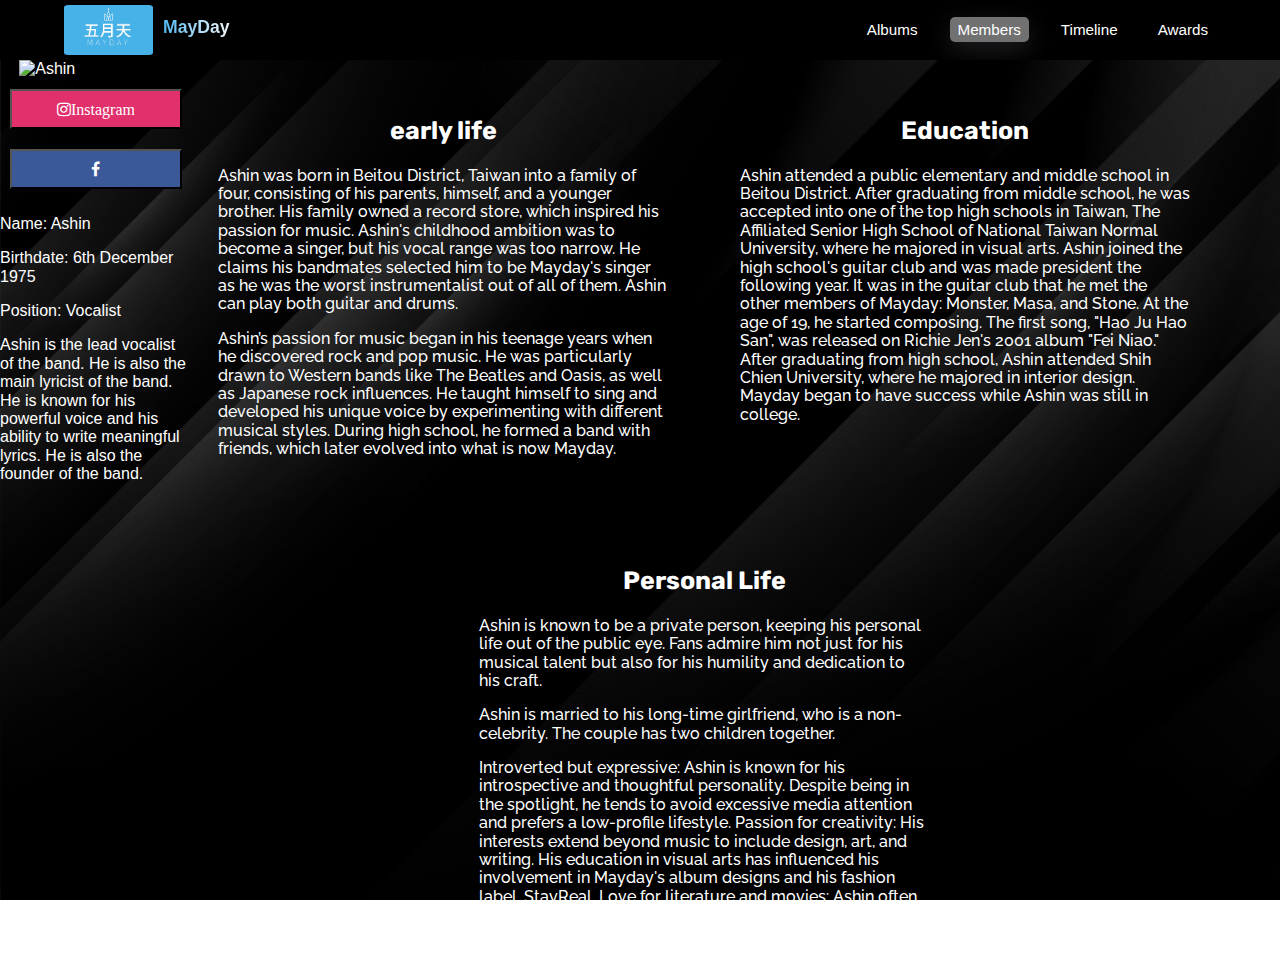
==== ahsin.html @ 2de030a0 "added album page -added content for later used -styling" ====
<!DOCTYPE html>
<html>
<head>
    <link rel="stylesheet" href="https://cdnjs.cloudflare.com/ajax/libs/font-awesome/4.7.0/css/font-awesome.min.css">
    <link rel="stylesheet" type="text/css" href="normalize.css">
    <link rel="stylesheet" type="text/css" href="style.css">

    <link rel="preconnect" href="https://fonts.googleapis.com">
<link rel="preconnect" href="https://fonts.gstatic.com" crossorigin>
<link href="https://fonts.googleapis.com/css2?family=Agdasima:wght@400;700&family=Anton&family=Raleway:ital,wght@0,100..900;1,100..900&family=Rubik:ital,wght@0,300..900;1,300..900&display=swap" rel="stylesheet">

    <title>Members</title>
</head>
<style>
    .fa-facebook {
    background: #3B5998;
    color: white;
    width: 90%;
    padding: 10px 15px;
    margin: 10px 0;
    
}
.fa-instagram {
    background: #e1306c;
    color: white;
    width: 90%;
    padding: 10px 15px;
    margin: 10px 0;
    
}


</style>
<body class ="award">
    <nav id = "idv-nav">
      <div class="logo">
        <img href="index.html" src="resources\maydaylogo.jpg" alt="logo" />
        <h1 href="index.html">MayDay</h1>
      </div>
      <ul>
        <li>
          <a href="#">Albums</a>
        </li>
        <li>
          <a href="#" class = "active">Members</a>
        </li>
        <li>
          <a href= "timeline.html">Timeline</a>
        </li>
        <li>
          <a href="award.html">Awards</a>
        </li>
      </ul>
      <div class="hamburger">
        <span class="line"></span>
        <span class="line"></span>
        <span class="line"></span>
      </div>
    </nav>
    <div class="menubar" id = "mb-menubar">
      <ul>
        <li>
          <a href="#">Albums</a>
        </li>
        <li>
          <a href="#">Members</a>
        </li>
        <li>
          <a href="#">Timeline</a>
        </li>
        <li>
          <a href="#">Awards</a>
        </li>
      </ul>
    </div>
    <section class = "idv-section1">
        <article class = "idv-container">
            <detail>
                <img src="resources\members\ashin.jpg" alt="Ashin" /> 
            </detail>
            <aside>
                <center><button class = "fa fa-instagram">Instagram</button></center>
            </aside>
            <aside>
            <center><button class ="fa fa-facebook"></button></center>
            </aside>
        </article>
        <article class = "idv-container2">
            <p>
                Name: Ashin
            </p>
            <p>
                Birthdate: 6th December 1975
            </p>
            <p>
                Position: Vocalist
            </p>
            <p>
                Ashin is the lead vocalist of the band. He is also the main lyricist of the band. He is known for his powerful voice and his ability to write meaningful lyrics. He is also the founder of the band.
            </p>
        </article>    
    </section>
    <section class = "idv-section2">
        <article id = "idv-container-section2">
          <div class = "idv-container-first">
            <h2>
                early life
            </h2>
            <p>Ashin was born in Beitou District, Taiwan into a family of four, consisting of his parents, himself, and a younger brother. His family owned a record store, which inspired his passion for music. Ashin's childhood ambition was to become a singer, but his vocal range was too narrow. He claims his bandmates selected him to be Mayday's singer as he was the worst instrumentalist out of all of them. Ashin can play both guitar and drums.</p>
            <p>Ashin’s passion for music began in his teenage years when he discovered rock and pop music. He was particularly drawn to Western bands like The Beatles and Oasis, as well as Japanese rock influences.
              He taught himself to sing and developed his unique voice by experimenting with different musical styles.
              During high school, he formed a band with friends, which later evolved into what is now Mayday.</p>
          </div>
          <div class = "idv-container-second">
            <h2>
                Education
            </h2>

            <p>Ashin attended a public elementary and middle school in Beitou District. After graduating from middle school, he was accepted into one of the top high schools in Taiwan, The Affiliated Senior High School of National Taiwan Normal University, where he majored in visual arts. Ashin joined the high school's guitar club and was made president the following year. It was in the guitar club that he met the other members of Mayday: Monster, Masa, and Stone. At the age of 19, he started composing. The first song, "Hao Ju Hao San", was released on Richie Jen's 2001 album "Fei Niao." After graduating from high school, Ashin attended Shih Chien University, where he majored in interior design. Mayday began to have success while Ashin was still in college.</p>
          </div>
        <div class = "idv-container-third">
            <h2>
                Personal Life
            </h2>
            <p>
              Ashin is known to be a private person, keeping his personal life out of the public eye.
Fans admire him not just for his musical talent but also for his humility and dedication to his craft.
            </p>
            <p>
              Ashin is married to his long-time girlfriend, who is a non-celebrity. The couple has two children together.
            </p>
            <p>
              Introverted but expressive: Ashin is known for his introspective and thoughtful personality. Despite being in the spotlight, he tends to avoid excessive media attention and prefers a low-profile lifestyle.
Passion for creativity: His interests extend beyond music to include design, art, and writing. His education in visual arts has influenced his involvement in Mayday's album designs and his fashion label, StayReal.
Love for literature and movies: Ashin often draws inspiration from books and films, which adds depth and universality to his lyrics. His lyrics frequently reflect themes of longing, dreams, and philosophical musings.
            </p>
        </div>


        </article>
    </section>
</body>
</html>
---- style.css ----
@import url("https://fonts.googleapis.com/css2?family=Poppins:ital,wght@0,300;0,400;0,500;0,600;0,700;1,300;1,400;1,500;1,600;1,700&display=swap");
@import url('https://fonts.googleapis.com/css2?family=Space+Mono:ital,wght@0,400;0,700;1,400;1,700&display=swap');

/* menu bar below*/
* {
  box-sizing: border-box;
  -webkit-font-smoothing: antialiased;
  -moz-osx-font-smoothing: grayscale;
  
}

 body {
  padding: 0;
  margin: 0;
  font-family: "Poppins", sans-serif;
  background-image: url("resources/BlackB.jpg");
  background-size: cover;
  background-attachment: fixed;
}



nav {
  padding: 5px 5%;
  display: flex;
  background: #000;
  justify-content: space-between;
  position: sticky;
  top: 0;
  overflow: hidden;
  align-items: center;
  z-index: 1;
}

nav .logo {
  display: flex;
  align-items: left;
  
}
nav .logo img {
  height: 50px;
  width: auto;
  margin-right: 10px;
  margin-left: 0px;
  border-radius: 5%;
}
nav .logo h1 {
  font-size: 1.1rem;
  background: linear-gradient(to right, #54b9f3 0%, #f4f6f9 100%);
  -webkit-background-clip: text;
  background-clip: text;
  -webkit-text-fill-color: transparent;
}

nav ul {
  list-style: none;
  display: flex;
}
nav ul li {
  margin-left: 1.5rem;
}
nav ul li a {
  text-decoration: none;
  color: #ffffff;
  font-size: 95%;
  font-weight: 400;
  padding: 4px 8px;
  border-radius: 5px;
}

nav ul li a:hover {
  background-color: #ffffff;
    color: #000;
}

.hamburger {
  display: none;
  cursor: pointer;
}

.hamburger .line {
  width: 25px;
  height: 1px;
  background-color: #ffffff;
  display: block;
  margin: 7px auto;
}
.hamburger-active {
  transform: rotate(45deg);
}

.hamburger-active .line:nth-child(2) {
  width: 0px;
}



.hamburger-active .line:nth-child(1) {
  transform: translateY(12px);
}

.hamburger-active .line:nth-child(3) {
  transform: translateY(-5px) rotate(90deg);
}

.menubar {
  position: fixed;
  top: 0;
  left: -60%;
  display: flex;
  justify-content: center;
  align-items: flex-start;
  width: 45%;
  height: 100vh;
  padding: 15% 0;
  background: rgb(0, 0, 0);
  z-index: 5;

}
.active {
  left: 0;
  box-shadow: rgba(149, 157, 165, 0.2) 0px 8px 24px;
}

.menubar ul {
  padding: 0;
  list-style: none;
}
.menubar ul li {
  margin-bottom: 32px;
}

.menubar ul li a {
  text-decoration: none;
  color: #ffffff;
  font-size: 95%;
  font-weight: 400;
  padding: 5px 10px;
  border-radius: 5px;
}

.menubar ul li a:hover {
  background-color: #ffffff;
    color: #000;
}
@media (max-width: 576px) {
  .hamburger {
    display: block;
  }
  nav ul {
    display: none;
  }
}
/* Menubar on top*/

/* Photo Gallery */

* {box-sizing: border-box}
body {font-family: Verdana, sans-serif; margin:0}
.mySlides {display: none}
img {
    vertical-align: middle;
 
}

/* Slideshow container */
.slideshow-container {
  max-width: 1000px;
  position: relative;
  margin: auto;
}

/* Next & previous buttons */
.prev, .next {
  cursor: pointer;
  position: absolute;
  top: 50%;
  width: auto;
  padding: 16px;
  margin-top: -22px;
  color: transparent;
  font-weight: bold;
  font-size: 18px;
  transition: 0.6s ease;
  border-radius: 0 3px 3px 0;
  user-select: none;
}

/* Position the "next button" to the right */
.next {
  right: 0;
  border-radius: 3px 0 0 3px;
}

/* On hover, add a black background color with a little bit see-through */
.prev:hover, .next:hover {
  background-color: rgba(0,0,0,0.8);
}

/* Caption text */
.text {
  color: #f2f2f2;
  font-size: 15px;
  padding: 8px 12px;
  position: absolute;
  bottom: 8px;
  width: 100%;
  text-align: center;
}

/* Number text (1/3 etc) */
.numbertext {
  color: #f2f2f2;
  font-size: 12px;
  padding: 8px 12px;
  position: absolute;
  top: 0;
}

/* The dots/bullets/indicators */
.dot {
  cursor: pointer;
  height: 15px;
  width: 15px;
  margin: 0 2px;
  background-color: #bbb;
  border-radius: 50%;
  display: inline-block;
  transition: background-color 0.6s ease;
}

.active, .dot:hover {
  background-color: #717171;
}

/* Fading animation */
.fade {
  animation-name: fade;
  animation-duration: 1.5s;
}

@keyframes fade {
  from {opacity: .4} 
  to {opacity: 1}
}

/* On smaller screens, decrease text size */
@media only screen and (max-width: 300px) {
  .prev, .next,.text {font-size: 11px}
}
  
/*photo gallery ends here*/
.idx-header p {
  font-size: 100px;
  color: #ffffff13;
  text-align:center;
  letter-spacing: 100px;
  margin-left: 35px;
  
  
}

.idx-header2 p {
  font-size: 100px;
  color: #ffffff13;
  text-align: center;
  letter-spacing: 100px;
  margin-left: 35px;
  
}


.idx-header{
  width: 100vw;
  height: 30vh;
  background-color: transparent;
}
.idx-header2{
  width: 100vw;
  height: 15vh;
  background-color: transparent;
}

#idx-header-div{
  width: 100%;
  height: 100%;
  background: transparent;
  position: sticky;
  top: 60px;

}

#idx-header-h1{
  color: #54b9f3;
  font-size: 24px;
  text-align: center;
  padding: 0px;

  border-radius: 10%;
  position: sticky;
  z-index: 4;

  font-family: "Jaro", sans-serif;
  font-optical-sizing: auto;
  font-weight: 700;
  font-style: normal;
  
  
  
}

#idx-introduction-h2{
  color: #555050;
  font-size: 14px;
  text-align: center;
  padding: 10px;
  border-radius: 10%;
  position: sticky;
  width: 100%;
  z-index: -1;
}

#idx-introduction{
  color: #ffffff;
  font-size: 30px;
  text-align: center;
  padding: 10px;
  border-radius: 10%;
  position: sticky;
  width: 100%;
  z-index: -1;
}
.flex-contain h1{
  text-align: center;
    font-size: 25px;
    color: #ffffff;
    font-family: "Rubik", sans-serif;
}

.flex-contain p{
  color: #ffffff;
  font-family: "Raleway", sans-serif;
  font-optical-sizing: auto;
  font-weight: 500;
  font-style: normal;
}

/*article below*/


.flex-contain {
  display: flex;
  flex-wrap: wrap;
  height: auto;
  align-content: flex-start; 
  background-color: none;
  justify-content: center;
  flex: none;
  
}

#idx-flex-first{
  background-color: none;
  width: 60vh;
  height: 300px;
  margin: 10px;
  border-radius: 5px;
  border : 1px solid #ffffff;
  margin-left: 30px;
}
#idx-flex-first img{
  width: 50%;
  height: 50%;
  object-fit:fill;
  border-radius: 50%;
  float: left;
}
#idx-flex-first h1{
  color: #ffffff;
  font-size: 20px;
  text-align: center;
  float: right;
  width: 50%;
  height: min-content;
}

#idx-flex-first p {
  color: #ffffff;
  font-size: 14px;
  text-align: center;
  float: right;
  width:fit-content;
  height: 100%;
  width: 100%;
}

#idx-flex-second{
  background-color: none;
  width: 60vh;
  height: 300px;
  margin: 10px;
  border-radius: 5px;
  border : 1px solid #ffffff;
  margin-left: 30px;
}
#idx-flex-second img{
  width: 50%;
  height: 50%;
  object-fit:fill;
  border-radius: 50%;
  float: left;
}
#idx-flex-second h1{
  color: #ffffff;
  font-size: 20px;
  text-align: center;
  float: right;
  width: 50%;
  height: min-content;
}

#idx-flex-second p {
  color: #ffffff;
  font-size: 14px;
  text-align: center;
  float: right;
  width:fit-content;
  height: 100%;
  width: 100%;
}

#idx-flex-third{
  background-color: none;
  width: 60vh;
  height: 300px;
  margin: 10px;
  border-radius: 5px;
  border : 1px solid #ffffff;
  margin-left: 30px;
}
#idx-flex-third img{
  width: 50%;
  height: 50%;
  object-fit:fill;
  border-radius: 50%;
  float: left;
}
#idx-flex-third h1{
  color: #ffffff;
  font-size: 20px;
  text-align: center;
  float: right;
  width: 50%;
  height: min-content;
}

#idx-flex-third p {
  color: #ffffff;
  font-size: 14px;
  text-align: center;
  float: right;
  width:fit-content;
  height: 100%;
  width: 100%;
}

#idx-flex-forth{
  background-color: none;
  width: 60vh;
  height: 300px;
  margin: 10px;
  border-radius: 5px;
  border : 1px solid #ffffff;
  margin-left: 30px;
}
#idx-flex-forth img{
  width: 50%;
  height: 50%;
  object-fit:fill;
  border-radius: 50%;
  float: left;
}
#idx-flex-forth h1{
  color: #ffffff;
  font-size: 20px;
  text-align: center;
  float: right;
  width: 50%;
  height: min-content;
}

#idx-flex-forth p {
  color: #ffffff;
  font-size: 14px;
  text-align: center;
  float: right;
  width:fit-content;
  height: 100%;
  width: 100%;
}


#idx-flex-fifth{
  background-color: none;
  width: 60vh;
  height: 300px;
  margin: 10px;
  border-radius: 5px;
  border : 1px solid #ffffff;
  margin-left: 30px;
}
#idx-flex-fifth img{
  width: 49%;
  height: 48%;
  object-fit:fill;
  border-radius: 50%;
  float: left;
}
#idx-flex-fifth h1{
  color: #ffffff;
  font-size: 20px;
  text-align: center;
  float: right;
  width: 50%;
  height: min-content;
}

#idx-flex-fifth p {
  color: #ffffff;
  font-size: 14px;
  text-align: center;
  float: right;
  width:fit-content;
  height: 100%;
  width: 100%;
}




.flex-contain div{
  background-color: none;
  width: 45%;
  height: 300px;
  margin: 10px;
  border-radius: 5px;
  
}

.flex-contain div img{
  width: 30%;
  height: 100%;
  object-fit:fill;
  border-radius: 5%;
  
  
}

.flex-contain div p {
  color: #ffffff;
  font-size: 14px;
  text-align: center;
  float: right;
  width: 70%;
  height: 100%;

}
.idx-divider{
  display: none;
}



@media (max-width: 576px) {
  .flex-contain {
    display: flex;
    flex-wrap: wrap;
    flex-direction: column;
    height: auto;
    background-color: transparent;
    justify-content:center;

  }

  .flex-contain div {
    background-color: transparent;
    width: 90%;
    height: 300px;
    margin: 10px;
    text-align: center;
    font-size: 30px;
    border-radius: 10px;
    
    border: 1px solid #ffffff;
    
    
  }
  .idx-divider{
    display: block;
    width: 100%;
    height: 1px;
    background-color: grey;
    margin: 10px 0;

  }
}
/*article ends here*/

/*index page ends here*/



/*timeline page starts here*/

.tlh1{
  text-align: center;
  font-size: 35px;
  color: #ffffff;
  margin-top: 20px;
  padding: 10px;
  position: sticky;
  top: 0;
  font-family: "Rubik", sans-serif;
}

.tl-flex-info{
  display: flex;
  flex-wrap: wrap;
  height: auto;
  width: auto;
  flex-direction: column; 
  align-content: flex-start; 
  justify-content: center;
  color: #ffffff;

}

.tl-flex-info div{
  background-color: transparent;
  width: auto;
  height: 150px;
  margin: 10px;
  border-radius: 5px;
  overflow:visible;
  
  
  
}

.tl-flex-info div h2{
  color: #000;
  font-size: 30px;
  text-align: left;
  width:fit-content;
  padding: 10px;
  background-color: #ffffff;
  border-radius: 10%;
  border: 3px solid #54b9f3;
  font-family: "Micro 5 Charted", sans-serif;
  font-weight: 400;
  font-style: normal;
   
  
  
}
.tl-flex-info div :hover{
  background-color: #000000;
  color: #ffffff;
  border: 3px solid #54b9f3;
  transition: 0.1s;
  
}

.tl-flex-info div p{
  color: #ffffff;
  font-size: 14px;
  text-align:inherit;
  width: fit-content;
  padding: 10px;
  padding-left: 110px;
  border-radius: 10%;
  position: relative;
  font-family:"Raleway", sans-serif;
  
  }

  .tl-flex-info div::before {
    content: '';
    left: 47px;
    top: 0;
    bottom: 0;
    width: 4px;
    height:100%;
    background: linear-gradient(to bottom, #54b9f3 0%, #f4f6f9 100%);
    z-index: -3;
    position:fixed;
    
  
  }
  


@media (max-width: 576px) {
  .tl-flex-info {
    display: flex;
    flex-wrap: wrap;
    flex-direction: column;
    height: auto;
    background-color: transparent;
    justify-content:center;
    

  }

  .tl-flex-info div {
    background-color: transparent;
    width: 90%;
    height: 300px;
    margin: 10px;
    text-align: center;
    
    border-radius: 10px;
    color: aliceblue;
  }
  
}

/*timeline page ends here*/

/*award page starts here*/

.aw-section, .aw-article-div{
  display:inline-block;
  width: 100%;
  height: 100%;
}

.aw-spacer{
  height: 70px;
  width: 100%;
  background-color: transparent;

}

.aw-section img{
  width: 50%;
  height: 100%;
  object-fit: cover;
  display: block;
  margin: 0 auto;
  z-index: -1;
  border-radius: 2%;
}

.aw-section
{
  float: left;
  width: 70%;
  height: auto;
  background-color: transparent
}
.aw-section h1{
  text-align: center;
  font-size: 30px;
  color: #ffeb53;
  margin-top: 40px;
  padding: 9%;
  position: sticky;
  top: 0;
  float: left;
}

.aw-section p{
  color: #ffffff;
  font-size: 14px;
  text-align: center;
  padding: 10px;
  margin: 10px;
}

.aw-article-div{
  float: right;
  width: 30%;
}


.aw-flex-container {
  
  overflow-x: hidden;
  overflow-y: hidden;
  white-space: nowrap;
  display: inline-flex;
  transform: translateZ(0);
  }

  


.aw-flex-container div{
  background-color: transparent;
  width: 280px;
  height: 280px;
  margin: 10px;
  border-radius: 5px;
  overflow:visible;
  text-align: center;
  
  
}

.aw-flex-container div img{
  width: 70%;
  height: 70%;
  object-fit: cover;
  display: block;
  margin: 0 auto;
  z-index: -1;
}
.aw-flex-container div h2{
  color: #fafafa;
  font-size: 20px;

  
}
.aw-flex-container div p {
  color: #ffffff;
  
}

#aw-nav{
  padding: 5px 5%;
  display: flex;
  background: #000;
  width: 100%;
  justify-content: space-between;
  position: fixed;
  top: 0;
  overflow:visible;
  
  align-items: center;
  box-shadow: rgba(50, 50, 93, 0.25) 0px 2px 5px -1px,
    rgba(0, 0, 0, 0.3) 0px 1px 3px -1px;
  z-index: 1;

}

@media (max-width: 576px) {
  .aw-section h1{
    position: static;
    width: 100%;
    
  }
  .aw-spacer{
    display: none;
  
  }
  
  
  .aw-section {
    display: flex;
    flex-wrap: wrap;
    float: center;
    height: auto;
    background-color: transparent;
    width: 100%;
    text-align: center;

  }
  
  .aw-section img{
    width: 100%;
    height: 100%;
    object-fit: cover;
    display: block;
    margin-left: 5px;
    z-index: -1;
    padding: 5%;

    
  }
  

  .aw-article-div {
    display: flex;
    flex-wrap: wrap;
    flex-direction: row;
    height: auto;
    background-color: transparent;
    justify-content:center;
    width: 100%;
  }

  .aw-flex-container{
    display: flex;
    flex-wrap: wrap;
    flex-direction: row;
    height: auto;
    background-color: transparent;
    justify-content:center;
    width: 100%;

  }
}

/*award page ends here*/

/*Members page starts here*/

.mb-flex-container {

  display: flex;
  flex-wrap: wrap;
  height: 100%;
  width: 100%;
  align-content:space-around;
  justify-content: center;
  position:fixed;
}

.mb-flex-container article{
  background-color: transparent;
  width:  18%;
  height: 40%;
  margin: 7px;
  border-radius: 5px;
  overflow:visible;
  
}
.mb-flex-container article h1{
  color: #ffffff;
  font-size: 20px;
  text-align: center;
  padding: 10px;
  background-color: #000000;
  border-radius: 10%;
  border: 3px solid #54b9f3;
}

.mb-image{
  width: 100%;
  height: 100%;
  object-fit: cover;
  display: block;
  margin: 0 auto;
  z-index: -1;
}
.mb-article-p {
  display: hidden;
  color: transparent;
}

.mb-flex-container article img{
  width: 100%;
  height: 100%;
  object-fit: cover;
  display: block;
  margin: 0 auto;
  z-index: -1;
  border-radius: 50%;
}


.mb-flex-container article :hover{
  background-color: #000000;
  color: #ffffff;
  border: 3px solid #54b9f3;
  transition: 0.1s;
}

@media(max-width: 576px){
  .mb-flex-container {
    display: flex;
    flex-wrap: wrap;
    flex-direction: row;
    height: 100%;
    background-color: transparent;
    position: relative;
    width: 100%;
  }

  .mb-flex-container article {
    background-color: transparent;
    width: 60%;
    height: 300px;
    margin: 50px;
    text-align: center;
    font-size: 30px;
    border-radius: 10px;

  }

  .mb-article article:hover {
    background-color: #000000;
    color: #ffffff;
    border: 3px solid #54b9f3;
    transition: 0.1s;
    z-index: 1;
    
  }


  
}

/*Members page ends here*/

/*idv member page starts here*/
.idv-section1{
  width: 15%;
  height: 700px;
  background-color: transparent;
  float: left;
  color: #ffffff;  
  border-bottom-right-radius: 5px;
  overflow: hidden;
  
  
}

.idv-section1 img{
  width: 80%;
  height: 80%;
  object-fit: cover;
  display: block;
  margin: 0 auto;
  z-index: -1;
  border-radius: 0%;
  
  
}

.idv-section2{
  width: 74%;
  height: 100vh;
  background-color: transparent;
  color: #ffffff;
  float : center;
  margin-left: 5%; 
  margin-right: 5%;
  border-radius: 5px;
  
}
.idv-section2 h2{
  text-align: center;
  font-size: 25px;
  color: #ffffff;
  font-family: "Rubik", sans-serif;
}

.idv-section2 p {
  color: #ffffff;
  font-family: "Raleway", sans-serif;
  font-optical-sizing: auto;
  font-weight: 500;
  font-style: normal;
}

#idv-container-section2{
  display:flex;
  flex-wrap: wrap;
  height: 80%;
  width: 100%;
  align-content:space-between;
  position:absolute;
  background-color: transparent;
  justify-content: center;
}

.idv-container-first{
 width: 50vh;
 height: max-content;
 background-color: transparent;
 margin: 4vh;
  
}


.idv-container-second{
  width: 50vh;
  height: max-content;
  background-color: transparent;
  margin: 4vh;
}

.idv-container-third{
  width: 50vh;
  height: max-content;
  background-color: transparent;
  margin: 4vh;
}

@media ( max-width: 576px){
  .idv-section1{
    width: 100%;
    height: max-content;
    background-color: transparent;
    align-items: center;
    color: #ffffff;  
    border-bottom-right-radius: 5px;
    overflow: hidden;
    text-align: center;
    
    
  }
  .idv-container{
    height: max-content;
    width: 80%;
    background-color: transparent;
    margin: 0 auto;
  }

  .idv-container2{
    height: max-content;
    width: 80%;
    background-color: transparent;
    margin: 0 auto;
    
  
    
  }

  .idv-section1 img{
    width: 50%;
    height: 50%;
    object-fit: cover;
    display: block;
    margin: 0 auto;
    z-index: -1;
    border-radius: 0%;
    
    
    
  }

  .idv-section2{
    width: 100%;
    height: 100vh;
    background-color: transparent;
    color: #ffffff;
    float : right;
    margin-left: 5%; 
    margin-right: 5%;
    border-radius: 5px;
    
    
  }
  .idv-section2 h2{
    text-align: center;
    font-size: 25px;
    color: #ffffff;
    font-family: "Rubik", sans-serif;
  }

  .idv-section2 p {
    color: #ffffff;
    font-family: "Raleway", sans-serif;
    font-optical-sizing: auto;
    font-weight: 500;
    font-style: normal;
  }

  #idv-container-section2{
    display:flex;
    flex-wrap: wrap;
    height: 100%;
    width: 100%;
    align-content:space-between;
    position:absolute;
    background-color: transparent;
    justify-content: center;
  }

  .idv-container-first{
   width: 50vh;
   height: max-content;
   background-color: transparent;
   margin: 4vh;
   text-align: center;
    
  }

  .idv-container-second{
    width: 50vh;
    height: max-content;
    background-color: transparent;
    margin: 4vh;
    text-align: center;
     
   }

   .idv-container-third{
    width: 50vh;
    height: max-content;
    background-color: transparent;
    margin: 4vh;
    text-align: center;
     
   }


}

/*idv member page ends here*/

/*album page starts here*/

.al-header h1{
  text-align: center;
  font-size: 30px;
  color: #ffffff;
  margin-top: 20px;
  
  position: sticky;
  top: 0;
  font-family: "Rubik", sans-serif;
}

.al-first-content{
  width: 100%;
  height: 100%;
  background-color: transparent;
  float: left;
  color: #ffffff;  
  border-bottom-right-radius: 5px;
  overflow: hidden;
  text-align: center;
}

.al-first-content p{
  color: #ffffff;
  font-size: 16px;
  text-align: center;
  padding: 10px;
  margin-left: 20%;
  width: 60%;
  float: center;
}


.al-first-content iframe{
  object-fit: cover;
  display: block;
  margin: 20px auto;
  margin-left : 10px;
  z-index: -1;
  border-radius: 0%;
  float: left;
  

}


.al-flex-container {
  display: flex;
  flex-wrap: wrap;
  height: 100%;
  width: 100%;
  align-content:space-between;
  justify-content: center;
  position:relative;
}

.al-flex-container div{
  background-color: white;
  width: 200px;
  height: 200px;
  margin: 10px;
  border-radius: 5px;
  overflow:visible;
  text-align: center;
  
  
}

.al-iframe{
  width: 50%;
  height: 31.7pc;
  object-fit: cover;
  display: block;
  margin: 0 auto;
  z-index: -1;
  border-radius: 0%;
  float: left;
  
  position: relative;
}

.al-iframe iframe{
  display: flex;
  flex-wrap: wrap;
  height: 80%;
  width: 80%;
  margin: 10%;

}



.al-table { 
  font-family: 'Space Mono', monospace; 
  display: flex;
  flex-direction: column;
  width: 50%;
  padding: 5px;
  margin: 15px auto;
  border: 1px solid #eee;
  align-items: center;
  position: relative;
  
}
.alternating-colors ol { padding-left: 30px; }
.alternating-colors li { 
  color: #4F4F4F; 
  padding-left: 16px;
  margin-top: 24px;
  position: relative;
  font-size: 16px;
  line-height: 20px;
  text-align: left;
  

  &:before {
    content: '';
    display: block;
    height: 42px;
    width: 42px;
    border-radius: 50%;
    border: 2px solid #ddd;
    position: absolute;
    top: -12px;
    left: -46px;
  }
}


ol.alternating-colors { 
  li:nth-child(odd):before { border-color: #0BAD02; }
  li:nth-child(even):before { border-color: #2378D5; }
}
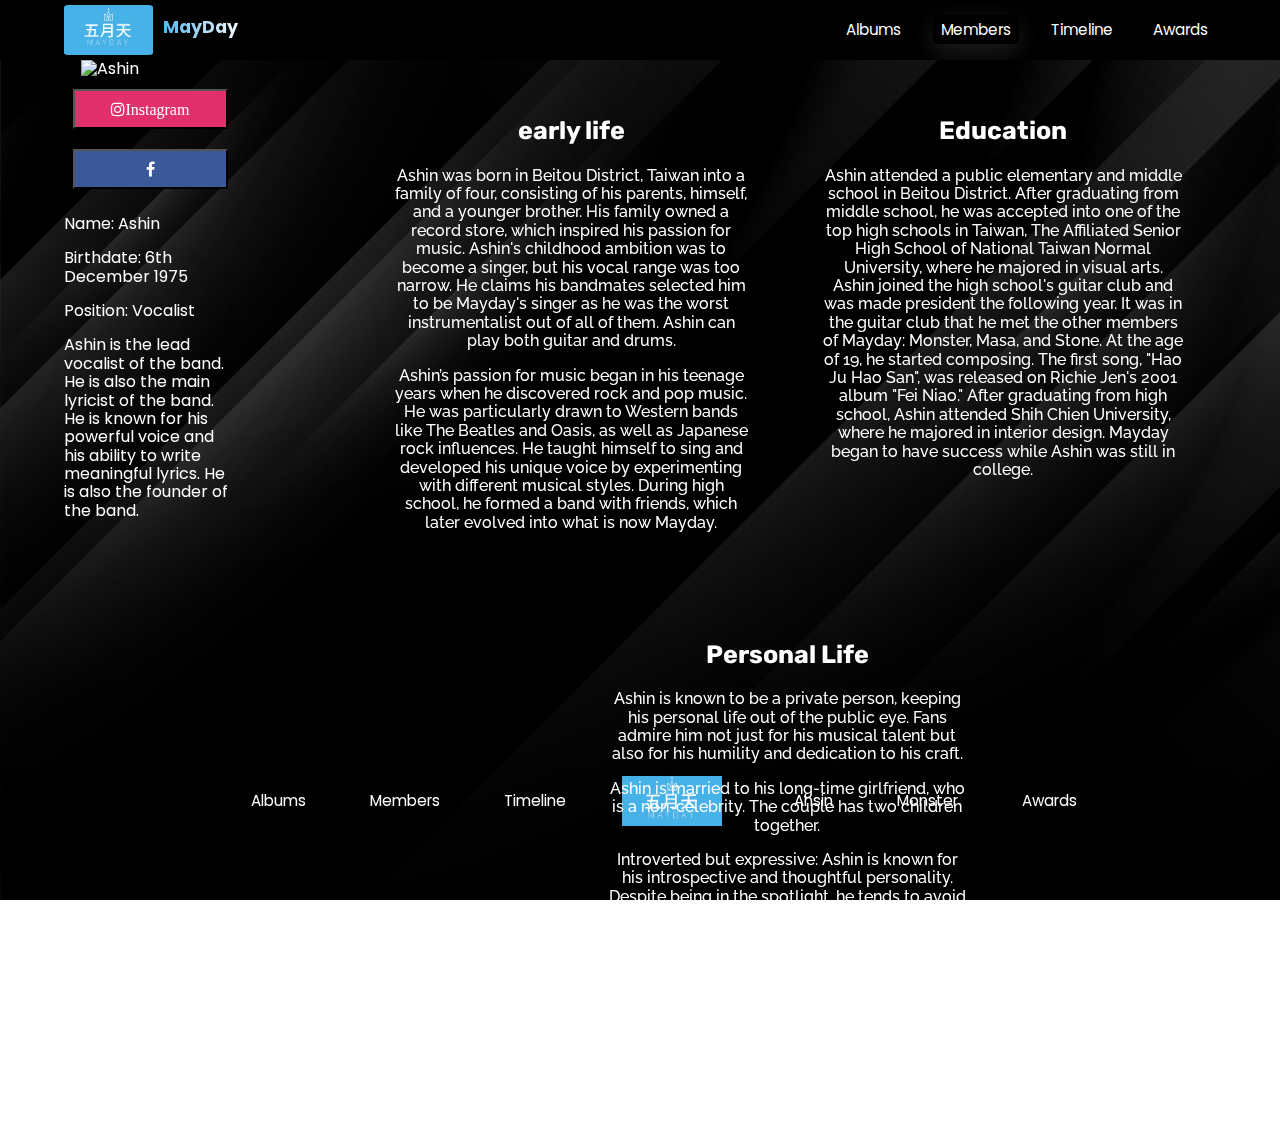
==== commit 9645364c: "homepage - add background blur when hovering the introduction section using javascript" ====
--- a/ahsin.html
+++ b/ahsin.html
@@ -31,8 +31,9 @@
 
 
 </style>
-<body class ="award">
-    <nav id = "idv-nav">
+<body>
+  
+    <nav>
       <div class="logo">
         <img href="index.html" src="resources\maydaylogo.jpg" alt="logo" />
         <h1 href="index.html">MayDay</h1>
@@ -73,6 +74,7 @@
         </li>
       </ul>
     </div>
+    <section class = "idv-whole-page">
     <section class = "idv-section1">
         <article class = "idv-container">
             <detail>
@@ -135,9 +137,22 @@
 Love for literature and movies: Ashin often draws inspiration from books and films, which adds depth and universality to his lyrics. His lyrics frequently reflect themes of longing, dreams, and philosophical musings.
             </p>
         </div>
-
-
         </article>
     </section>
+  </section>  
+    <footer>
+      <div class="footer-content">
+        <div class="footer-section-links">
+          <ul>
+            <li><a href="album.html">Albums</a></li>
+            <li><a href="members.html">Members</a></li>
+            <li><a href="timeline.html">Timeline</a></li>
+            <li><a href="index.html"><img src="resources/maydaylogo.jpg"></a></li>
+            <li><a href="ahsin.html">Ahsin</a></li>
+            <li><a href="monster.html">Monster</a></li>
+            <li><a href="award.html">Awards</a></li>
+          </ul>
+        </div>
+    </footer>
 </body>
 </html>
--- a/style.css
+++ b/style.css
@@ -14,6 +14,7 @@
   margin: 0;
   font-family: "Poppins", sans-serif;
   background-image: url("resources/BlackB.jpg");
+  backdrop-filter: blur(0px);
   background-size: cover;
   background-attachment: fixed;
 }
@@ -88,6 +89,7 @@
 .hamburger-active {
   transform: rotate(45deg);
 }
+/* 45 to make X */
 
 .hamburger-active .line:nth-child(2) {
   width: 0px;
@@ -146,17 +148,18 @@
 @media (max-width: 576px) {
   .hamburger {
     display: block;
-  }
+  }  
+  /* show the mobile version */
   nav ul {
     display: none;
   }
+  /* hide the normal version */
 }
 /* Menubar on top*/
 
 /* Photo Gallery */
 
-* {box-sizing: border-box}
-body {font-family: Verdana, sans-serif; margin:0}
+
 .mySlides {display: none}
 img {
     vertical-align: middle;
@@ -169,70 +172,6 @@
   position: relative;
   margin: auto;
 }
-
-/* Next & previous buttons */
-.prev, .next {
-  cursor: pointer;
-  position: absolute;
-  top: 50%;
-  width: auto;
-  padding: 16px;
-  margin-top: -22px;
-  color: transparent;
-  font-weight: bold;
-  font-size: 18px;
-  transition: 0.6s ease;
-  border-radius: 0 3px 3px 0;
-  user-select: none;
-}
-
-/* Position the "next button" to the right */
-.next {
-  right: 0;
-  border-radius: 3px 0 0 3px;
-}
-
-/* On hover, add a black background color with a little bit see-through */
-.prev:hover, .next:hover {
-  background-color: rgba(0,0,0,0.8);
-}
-
-/* Caption text */
-.text {
-  color: #f2f2f2;
-  font-size: 15px;
-  padding: 8px 12px;
-  position: absolute;
-  bottom: 8px;
-  width: 100%;
-  text-align: center;
-}
-
-/* Number text (1/3 etc) */
-.numbertext {
-  color: #f2f2f2;
-  font-size: 12px;
-  padding: 8px 12px;
-  position: absolute;
-  top: 0;
-}
-
-/* The dots/bullets/indicators */
-.dot {
-  cursor: pointer;
-  height: 15px;
-  width: 15px;
-  margin: 0 2px;
-  background-color: #bbb;
-  border-radius: 50%;
-  display: inline-block;
-  transition: background-color 0.6s ease;
-}
-
-.active, .dot:hover {
-  background-color: #717171;
-}
-
 /* Fading animation */
 .fade {
   animation-name: fade;
@@ -244,10 +183,6 @@
   to {opacity: 1}
 }
 
-/* On smaller screens, decrease text size */
-@media only screen and (max-width: 300px) {
-  .prev, .next,.text {font-size: 11px}
-}
   
 /*photo gallery ends here*/
 .idx-header p {
@@ -346,7 +281,11 @@
 }
 
 /*article below*/
-
+.idx-introduction-back{
+  width: 80%;
+  background-color: transparent;
+  margin: 0 auto;
+}
 
 .flex-contain {
   display: flex;
@@ -361,11 +300,10 @@
 
 #idx-flex-first{
   background-color: none;
-  width: 60vh;
+  width: 50vh;
   height: 300px;
   margin: 10px;
   border-radius: 5px;
-  border : 1px solid #ffffff;
   margin-left: 30px;
 }
 #idx-flex-first img{
@@ -374,6 +312,7 @@
   object-fit:fill;
   border-radius: 50%;
   float: left;
+  border: 2px solid #ffffff;
 }
 #idx-flex-first h1{
   color: #ffffff;
@@ -396,11 +335,11 @@
 
 #idx-flex-second{
   background-color: none;
-  width: 60vh;
+  width: 50vh;
   height: 300px;
   margin: 10px;
   border-radius: 5px;
-  border : 1px solid #ffffff;
+  
   margin-left: 30px;
 }
 #idx-flex-second img{
@@ -409,6 +348,7 @@
   object-fit:fill;
   border-radius: 50%;
   float: left;
+  border: 2px solid #ffffff;
 }
 #idx-flex-second h1{
   color: #ffffff;
@@ -431,11 +371,11 @@
 
 #idx-flex-third{
   background-color: none;
-  width: 60vh;
+  width: 50vh;
   height: 300px;
   margin: 10px;
   border-radius: 5px;
-  border : 1px solid #ffffff;
+  
   margin-left: 30px;
 }
 #idx-flex-third img{
@@ -444,6 +384,7 @@
   object-fit:fill;
   border-radius: 50%;
   float: left;
+  border: 2px solid #ffffff;
 }
 #idx-flex-third h1{
   color: #ffffff;
@@ -466,11 +407,11 @@
 
 #idx-flex-forth{
   background-color: none;
-  width: 60vh;
+  width: 50vh;
   height: 300px;
   margin: 10px;
   border-radius: 5px;
-  border : 1px solid #ffffff;
+  
   margin-left: 30px;
 }
 #idx-flex-forth img{
@@ -479,6 +420,7 @@
   object-fit:fill;
   border-radius: 50%;
   float: left;
+  border: 2px solid #ffffff;
 }
 #idx-flex-forth h1{
   color: #ffffff;
@@ -502,11 +444,11 @@
 
 #idx-flex-fifth{
   background-color: none;
-  width: 60vh;
+  width: 50vh;
   height: 300px;
   margin: 10px;
   border-radius: 5px;
-  border : 1px solid #ffffff;
+  
   margin-left: 30px;
 }
 #idx-flex-fifth img{
@@ -515,6 +457,7 @@
   object-fit:fill;
   border-radius: 50%;
   float: left;
+  border: 2px solid #ffffff;
 }
 #idx-flex-fifth h1{
   color: #ffffff;
@@ -591,7 +534,7 @@
     font-size: 30px;
     border-radius: 10px;
     
-    border: 1px solid #ffffff;
+    
     
     
   }
@@ -650,7 +593,6 @@
 .tl-flex-info div h2{
   color: #000;
   font-size: 30px;
-  text-align: left;
   width:fit-content;
   padding: 10px;
   background-color: #ffffff;
@@ -659,6 +601,9 @@
   font-family: "Micro 5 Charted", sans-serif;
   font-weight: 400;
   font-style: normal;
+  letter-spacing: 5px;
+  text-align: center;
+
    
   
   
@@ -681,6 +626,7 @@
   border-radius: 10%;
   position: relative;
   font-family:"Raleway", sans-serif;
+  
   
   }
 
@@ -1005,6 +951,17 @@
 /*Members page ends here*/
 
 /*idv member page starts here*/
+.idv-whole-page{
+  width: 90%;
+  margin: auto;
+  height: auto;
+  background-color: transparent;
+  display: flex;
+  
+  
+}
+
+
 .idv-section1{
   width: 15%;
   height: 700px;
@@ -1013,6 +970,7 @@
   color: #ffffff;  
   border-bottom-right-radius: 5px;
   overflow: hidden;
+  display: block;
   
   
 }
@@ -1030,14 +988,18 @@
 }
 
 .idv-section2{
-  width: 74%;
-  height: 100vh;
+  width: 75%;
+  height: 100%;
   background-color: transparent;
   color: #ffffff;
-  float : center;
   margin-left: 5%; 
   margin-right: 5%;
   border-radius: 5px;
+  float: right;
+  display: block;
+
+
+
   
 }
 .idv-section2 h2{
@@ -1053,21 +1015,24 @@
   font-optical-sizing: auto;
   font-weight: 500;
   font-style: normal;
+  text-align: center;
+  
 }
 
 #idv-container-section2{
   display:flex;
   flex-wrap: wrap;
-  height: 80%;
-  width: 100%;
+  height: 100%;
+  width: auto;
   align-content:space-between;
   position:absolute;
   background-color: transparent;
   justify-content: center;
+  float: right;
 }
 
 .idv-container-first{
- width: 50vh;
+ width: 40vh;
  height: max-content;
  background-color: transparent;
  margin: 4vh;
@@ -1076,14 +1041,14 @@
 
 
 .idv-container-second{
-  width: 50vh;
+  width: 40vh;
   height: max-content;
   background-color: transparent;
   margin: 4vh;
 }
 
 .idv-container-third{
-  width: 50vh;
+  width: 40vh;
   height: max-content;
   background-color: transparent;
   margin: 4vh;
@@ -1165,7 +1130,7 @@
     height: 100%;
     width: 100%;
     align-content:space-between;
-    position:absolute;
+    
     background-color: transparent;
     justify-content: center;
   }
@@ -1224,6 +1189,7 @@
   border-bottom-right-radius: 5px;
   overflow: hidden;
   text-align: center;
+  
 }
 
 .al-first-content p{
@@ -1234,6 +1200,27 @@
   margin-left: 20%;
   width: 60%;
   float: center;
+}
+
+.al-p-unify p{
+  color: #ffffff;
+  font-size: 16px;
+  text-align: center;
+  padding: 10px;
+  margin-left: 20%;
+  width: 60%;
+  float: center;
+}
+
+.al-p-unify h2{
+  color: #ffffff;
+  font-size: 20px;
+  text-align: center;
+  padding: 10px;
+  margin-left: 20%;
+  width: 60%;
+  float: center;
+  margin-right: 30%;
 }
 
 
@@ -1246,8 +1233,9 @@
   border-radius: 0%;
   float: left;
   
-
-}
+}
+
+
 
 
 .al-flex-container {
@@ -1260,8 +1248,10 @@
   position:relative;
 }
 
+
+
 .al-flex-container div{
-  background-color: white;
+  background-color: transparent;
   width: 200px;
   height: 200px;
   margin: 10px;
@@ -1271,6 +1261,23 @@
   
   
 }
+.al-flex-container div img{
+  width: 100%;
+  height: 100%;
+  object-fit: cover;
+  display: block;
+  margin: 0 auto;
+  z-index: -1;
+  border-radius: 5px;
+}
+
+.al-flex-container div img:hover{
+  border: 3px solid #54b9f3;
+  width: 110%;
+  height: 110%;
+  transition: 0.1s;
+}
+
 
 .al-iframe{
   width: 50%;
@@ -1300,7 +1307,7 @@
   font-family: 'Space Mono', monospace; 
   display: flex;
   flex-direction: column;
-  width: 50%;
+  width: 40%;
   padding: 5px;
   margin: 15px auto;
   border: 1px solid #eee;
@@ -1338,11 +1345,208 @@
   li:nth-child(even):before { border-color: #2378D5; }
 }
 
-
-
-  
-
-
-  
-
-
+@media (max-width: 576px){
+  .al-first-content{
+    width: 100%;
+    height: 100%;
+    background-color: transparent;
+    float: left;
+    color: #ffffff;  
+    border-bottom-right-radius: 5px;
+    overflow: hidden;
+    text-align: center;
+  }
+
+  .al-first-content p{
+    color: #ffffff;
+    font-size: 16px;
+    text-align: center;
+    padding: 10px;
+    margin-left: 20%;
+    width: 60%;
+    float: center;
+  }
+
+  .al-first-content iframe{
+    object-fit: cover;
+    display: block;
+    margin: 20px auto;
+    margin-left : 10px;
+    z-index: -1;
+    border-radius: 0%;
+    float: left;
+    
+  }
+
+  .al-flex-container {
+    display: flex;
+    flex-wrap: wrap;
+    height: 100%;
+    width: 100%;
+    align-content:space-between;
+    justify-content: center;
+    position:relative;
+  }
+
+  .al-flex-container div{
+    background-color: white;
+    width: 200px;
+    height: 200px;
+    margin: 10px;
+    border-radius: 5px;
+    overflow:visible;
+    text-align: center;
+  }
+
+  .al-iframe{
+    width: 100%;
+    height: 31.7pc;
+    object-fit: cover;
+    display: block;
+    margin: 0 auto;
+    z-index: -1;
+    border-radius: 0%;
+    float: left;
+    
+    position: relative;
+  }
+
+  .al-iframe iframe{
+    display: flex;
+    flex-wrap: wrap;
+    height: 80%;
+    width: 80%;
+    margin: 10%;
+  }
+
+  .al-table { 
+    font-family: 'Space Mono', monospace; 
+    display: flex; 
+    flex-direction: column;
+    width: 90%;
+    padding: 5px;
+    margin: 15px auto;
+    border: 1px solid #eee;
+    align-items: center;
+    position: relative;
+  }
+  .alternating-colors ol { padding-left: 30px; }
+  .alternating-colors li { 
+    color: #4F4F4F; 
+    padding-left: 16px;
+    margin-top: 24px;
+
+}
+
+}
+
+.footer-section-about{
+  width: 100%;
+  height: 100%;
+  background-color: transparent;
+  color: #ffffff;  
+  overflow: hidden;
+  text-align: center;
+  margin-top: 20px;
+  display: flex;
+  flex-wrap: wrap;
+  position: relative;
+
+  
+}
+
+.footer-section-links ul{
+  list-style: none;
+  display: flex;
+  justify-content: center;
+  align-items: center;
+  padding: 0;
+  color: aliceblue;
+
+
+  
+
+}
+.footer-section-links ul li{
+  margin-left: 3rem;
+  
+  text-decoration: none;
+
+
+}
+.footer-section-links ul img{
+  width: 100px;
+  height: 50px;
+  object-fit: cover;
+  display: block;
+  margin: 0 auto;
+  z-index: -1;
+  border-radius: 0%;
+  float: left;
+
+}
+
+
+.footer-section-links ul li a{
+  text-decoration: none;
+  color: #ffffff;
+  font-size: 95%;
+  font-weight: 400;
+  padding: 4px 8px;
+ 
+  border-radius: 5px;
+}
+
+@media (max-width : 565px){
+  .footer-section-links ul{
+    list-style: none;
+    display: flex;
+    justify-content:flex-start;
+    padding: 0;
+    color: aliceblue;
+    flex-wrap:wrap;
+    position: relative;
+    flex-direction: column;
+
+  }
+  .footer-section-links{
+    width: 30%;
+    
+  }
+  
+  .footer-section-links ul li{
+    margin-bottom: 3rem;
+    text-decoration: none;
+    text-align: center;
+    font-size: 10px;
+    
+  }
+  
+  .footer-section-links ul img{
+    width: 100px;
+    height: 50px;
+    object-fit: cover;
+    display: block;
+    margin: 0 auto;
+    z-index: -1;
+    border-radius: 0%;
+   
+  }
+  
+  
+  .footer-section-links ul li a{
+    text-decoration: none;
+    color: #ffffff;
+    font-size: 95%;
+    font-weight: 400;
+    padding: 4px 8px;
+    border-radius: 5px;
+  }
+  
+}
+  
+
+
+  
+
+
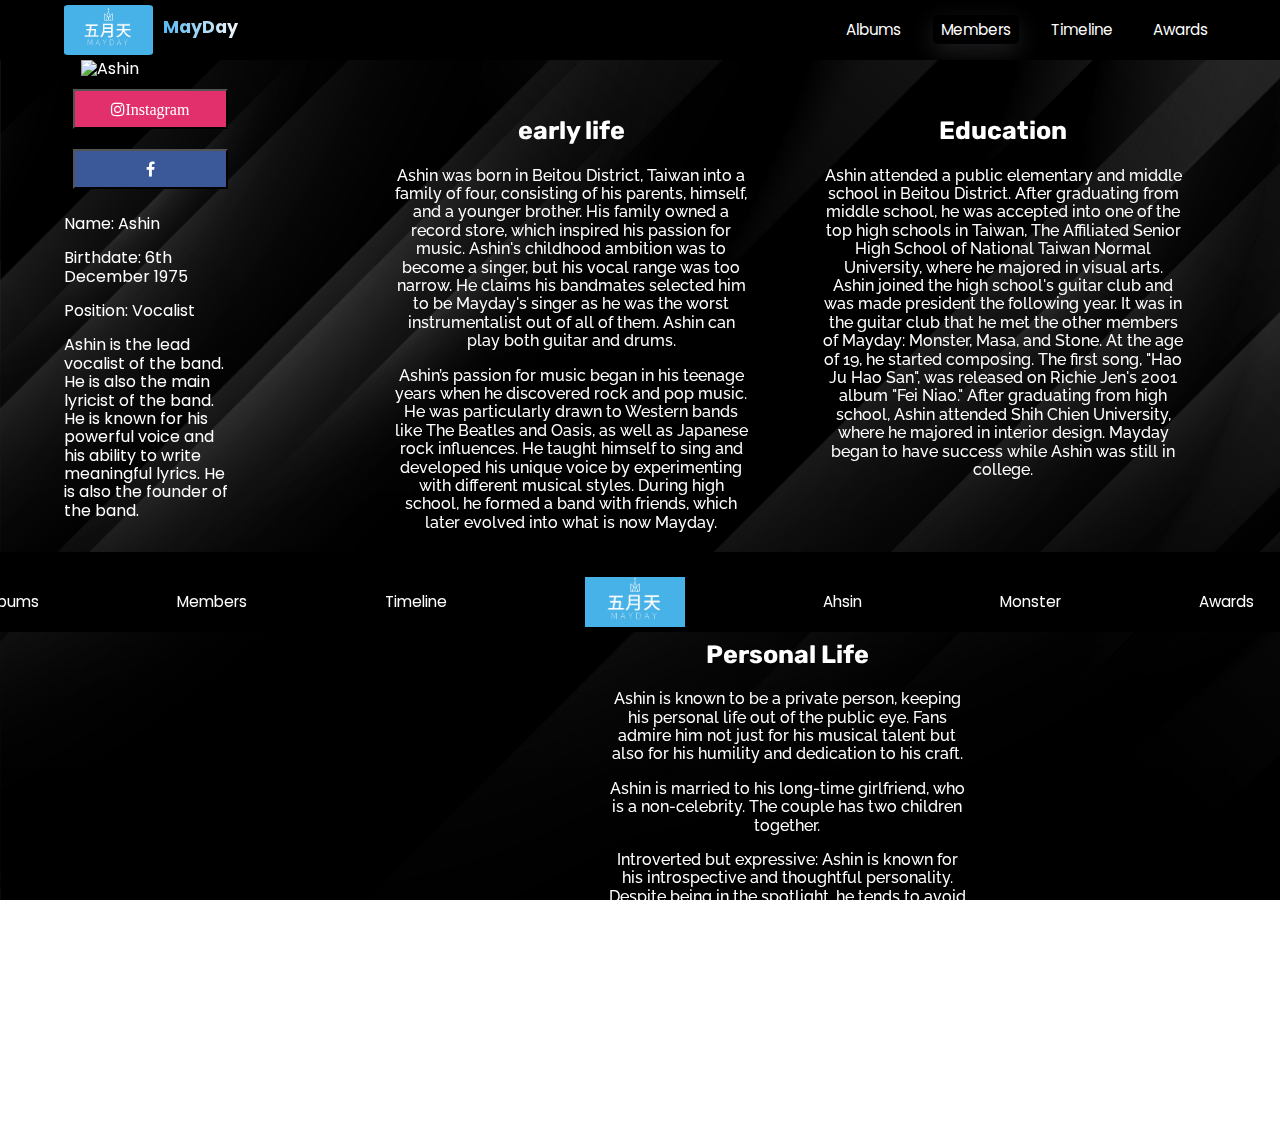
==== commit 8835d379: "-added footer to pages -fix bugs in some pages" ====
--- a/ahsin.html
+++ b/ahsin.html
@@ -140,19 +140,35 @@
         </article>
     </section>
   </section>  
-    <footer>
-      <div class="footer-content">
-        <div class="footer-section-links">
-          <ul>
-            <li><a href="album.html">Albums</a></li>
-            <li><a href="members.html">Members</a></li>
-            <li><a href="timeline.html">Timeline</a></li>
-            <li><a href="index.html"><img src="resources/maydaylogo.jpg"></a></li>
-            <li><a href="ahsin.html">Ahsin</a></li>
-            <li><a href="monster.html">Monster</a></li>
-            <li><a href="award.html">Awards</a></li>
-          </ul>
-        </div>
-    </footer>
+  <footer>
+    <div class="footer-content">
+      <div class="footer-section-links">
+        <ul>
+          <li><a href="album.html">Albums</a></li>
+          <li><a href="members.html">Members</a></li>
+          <li><a href="timeline.html">Timeline</a></li>
+          <li><a href="index.html"><img src="resources/maydaylogo.jpg"></a></li>
+          <li><a href="ahsin.html">Ahsin</a></li>
+          <li><a href="monster.html">Monster</a></li>
+          <li><a href="award.html">Awards</a></li>
+        </ul>
+      </div>
+    </div>
+    <div class="footer-content-mobile">
+          <div class="footer-section-links-mobile">
+            <ul id = "idx-ul1">
+              <li><a href="album.html">Albums</a></li>
+              <li><a href="members.html">Members</a></li>
+              <li><a href="timeline.html">Timeline</a></li>
+              <li><a href="index.html">HomePage</a></li>
+            </ul>
+            <ul id = "idx-ul2">
+              <li><a href="ahsin.html">Ahsin</a></li>
+              <li><a href="monster.html">Monster</a></li>
+              <li><a href="award.html">Awards</a></li>
+            </ul>
+          </div>
+    </div>
+  </footer>
 </body>
 </html>
--- a/style.css
+++ b/style.css
@@ -737,6 +737,8 @@
   white-space: nowrap;
   display: inline-flex;
   transform: translateZ(0);
+  position: static;
+  
   }
 
   
@@ -856,11 +858,13 @@
 
   display: flex;
   flex-wrap: wrap;
-  height: 100%;
+  height: 90vh;
   width: 100%;
   align-content:space-around;
   justify-content: center;
-  position:fixed;
+  position:static;
+  
+  
 }
 
 .mb-flex-container article{
@@ -869,7 +873,7 @@
   height: 40%;
   margin: 7px;
   border-radius: 5px;
-  overflow:visible;
+  overflow:visible; 
   
 }
 .mb-flex-container article h1{
@@ -954,9 +958,10 @@
 .idv-whole-page{
   width: 90%;
   margin: auto;
-  height: auto;
+  height: 100%;
   background-color: transparent;
   display: flex;
+  flex-wrap: wrap;
   
   
 }
@@ -964,7 +969,7 @@
 
 .idv-section1{
   width: 15%;
-  height: 700px;
+  height: 100%;
   background-color: transparent;
   float: left;
   color: #ffffff;  
@@ -1057,13 +1062,14 @@
 @media ( max-width: 576px){
   .idv-section1{
     width: 100%;
-    height: max-content;
+    height: auto;
     background-color: transparent;
     align-items: center;
     color: #ffffff;  
     border-bottom-right-radius: 5px;
     overflow: hidden;
     text-align: center;
+    
     
     
   }
@@ -1106,6 +1112,10 @@
     margin-left: 5%; 
     margin-right: 5%;
     border-radius: 5px;
+    margin: 0 auto;
+    display: inline;
+    position: relative;
+    margin-bottom: 120vh; 
     
     
   }
@@ -1127,7 +1137,7 @@
   #idv-container-section2{
     display:flex;
     flex-wrap: wrap;
-    height: 100%;
+    height: auto;
     width: 100%;
     align-content:space-between;
     
@@ -1243,9 +1253,9 @@
   flex-wrap: wrap;
   height: 100%;
   width: 100%;
-  align-content:space-between;
+  align-content:space-evenly;
   justify-content: center;
-  position:relative;
+  
 }
 
 
@@ -1258,6 +1268,7 @@
   border-radius: 5px;
   overflow:visible;
   text-align: center;
+  
   
   
 }
@@ -1288,8 +1299,7 @@
   z-index: -1;
   border-radius: 0%;
   float: left;
-  
-  position: relative;
+ 
 }
 
 .al-iframe iframe{
@@ -1439,21 +1449,19 @@
 }
 
 }
-
-.footer-section-about{
-  width: 100%;
-  height: 100%;
-  background-color: transparent;
-  color: #ffffff;  
-  overflow: hidden;
-  text-align: center;
-  margin-top: 20px;
-  display: flex;
-  flex-wrap: wrap;
-  position: relative;
-
-  
-}
+footer{
+  margin-top: auto;
+}
+
+
+.footer-content{
+  background-color: black;
+  height: min-content;
+  width: 100%;
+  height: 80px;
+  
+}
+
 
 .footer-section-links ul{
   list-style: none;
@@ -1462,15 +1470,22 @@
   align-items: center;
   padding: 0;
   color: aliceblue;
-
-
-  
-
-}
+  
+
+  
+
+}
+
+.footer-section-links{
+  height: min-content;
+}
+
+
 .footer-section-links ul li{
   margin-left: 3rem;
-  
   text-decoration: none;
+  margin-right: 90px;
+  margin-top: 25px;
 
 
 }
@@ -1483,6 +1498,7 @@
   z-index: -1;
   border-radius: 0%;
   float: left;
+  
 
 }
 
@@ -1492,61 +1508,62 @@
   color: #ffffff;
   font-size: 95%;
   font-weight: 400;
-  padding: 4px 8px;
+  border-radius: 5px;
+}
+.footer-content-mobile{
+  display:none;
+  height: 0px;
+}
+
+@media (max-width : 576px){
+  .footer-content{
+    display: none;
+  }
+  .footer-content-mobile{
+    display: block;
+    width: 100%;
+    height: 100%;
+    background-color: black;
+    color: #ffffff;  
+    overflow:visible;
+    text-align: center;
+    margin-top: 20px;
+    display: flex;
+    flex-wrap: wrap;
+    position: relative;
+
+  }
  
-  border-radius: 5px;
-}
-
-@media (max-width : 565px){
-  .footer-section-links ul{
-    list-style: none;
-    display: flex;
-    justify-content:flex-start;
-    padding: 0;
-    color: aliceblue;
-    flex-wrap:wrap;
-    position: relative;
-    flex-direction: column;
-
-  }
-  .footer-section-links{
-    width: 30%;
-    
-  }
-  
-  .footer-section-links ul li{
-    margin-bottom: 3rem;
-    text-decoration: none;
-    text-align: center;
-    font-size: 10px;
-    
-  }
-  
-  .footer-section-links ul img{
-    width: 100px;
-    height: 50px;
-    object-fit: cover;
-    display: block;
-    margin: 0 auto;
-    z-index: -1;
-    border-radius: 0%;
-   
-  }
-  
-  
-  .footer-section-links ul li a{
+  
+  .footer-section-links-mobile ul li a{
     text-decoration: none;
     color: #ffffff;
-    font-size: 95%;
+    font-size: 100%;
     font-weight: 400;
-    padding: 4px 8px;
-    border-radius: 5px;
-  }
-  
-}
-  
-
-
-  
-
-
+  
+    
+
+    
+  }
+  .footer-section-links-mobile ul li{
+    margin-left: 0;
+    margin-top: 10px;
+    text-decoration: none;
+    list-style: none;
+  }
+  #idx-ul1{
+    width: 25%;
+    float: left;
+  }
+
+  #idx-ul2{
+    width: 25%;
+    float: right;
+  }
+
+}
+
+
+  
+
+
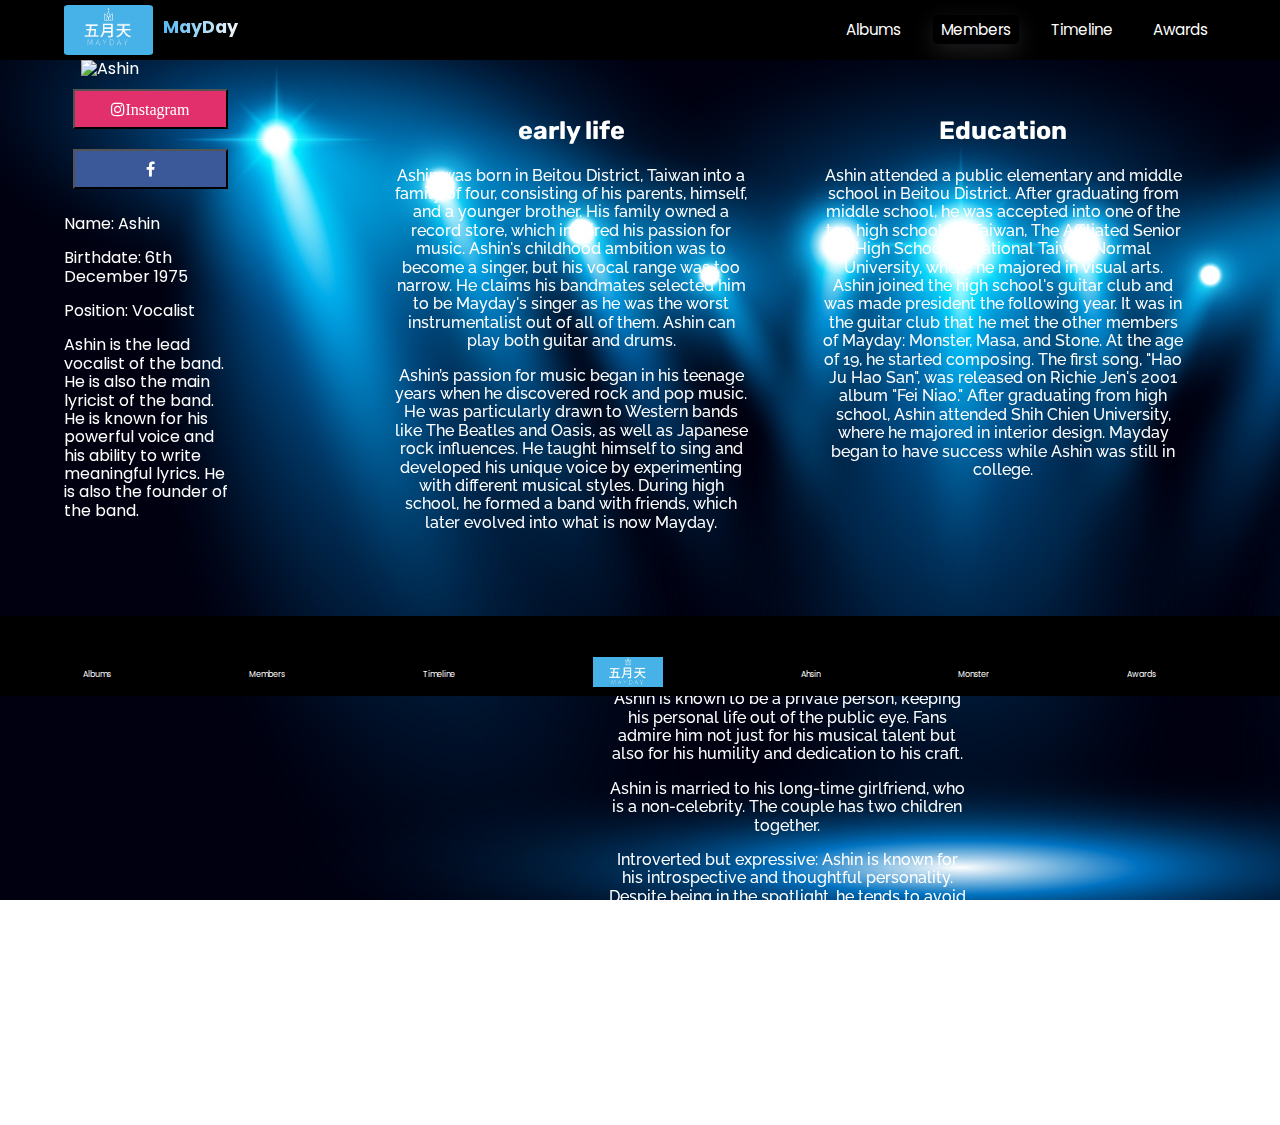
==== commit 034d3980: "-some minor fixs" ====
--- a/ahsin.html
+++ b/ahsin.html
@@ -35,8 +35,12 @@
   
     <nav>
       <div class="logo">
+        <a href="index.html">
         <img href="index.html" src="resources\maydaylogo.jpg" alt="logo" />
-        <h1 href="index.html">MayDay</h1>
+        </a>
+        <a href="index.html">
+        <h1>MayDay</h1>
+        </a>
       </div>
       <ul>
         <li>
--- a/style.css
+++ b/style.css
@@ -13,10 +13,11 @@
   padding: 0;
   margin: 0;
   font-family: "Poppins", sans-serif;
-  background-image: url("resources/BlackB.jpg");
+  background-image: url("resources/BlackB2.png");
   backdrop-filter: blur(0px);
   background-size: cover;
   background-attachment: fixed;
+  
 }
 
 
@@ -31,6 +32,7 @@
   overflow: hidden;
   align-items: center;
   z-index: 1;
+  
 }
 
 nav .logo {
@@ -51,6 +53,11 @@
   -webkit-background-clip: text;
   background-clip: text;
   -webkit-text-fill-color: transparent;
+  
+  
+}
+nav .logo a{
+  text-decoration: none;
 }
 
 nav ul {
@@ -160,7 +167,7 @@
 /* Photo Gallery */
 
 
-.mySlides {display: none}
+.mySlides {display: none;}
 img {
     vertical-align: middle;
  
@@ -187,7 +194,7 @@
 /*photo gallery ends here*/
 .idx-header p {
   font-size: 100px;
-  color: #ffffff13;
+  color: #ffffff3c;
   text-align:center;
   letter-spacing: 100px;
   margin-left: 35px;
@@ -197,7 +204,7 @@
 
 .idx-header2 p {
   font-size: 100px;
-  color: #ffffff13;
+  color: #ffffff3c;
   text-align: center;
   letter-spacing: 100px;
   margin-left: 35px;
@@ -278,6 +285,8 @@
   font-optical-sizing: auto;
   font-weight: 500;
   font-style: normal;
+  
+  
 }
 
 /*article below*/
@@ -291,10 +300,11 @@
   display: flex;
   flex-wrap: wrap;
   height: auto;
-  align-content: flex-start; 
+  align-content: space-around;
   background-color: none;
   justify-content: center;
-  flex: none;
+  margin-top: 100px;
+  
   
 }
 
@@ -474,7 +484,7 @@
   text-align: center;
   float: right;
   width:fit-content;
-  height: 100%;
+  height: auto;
   width: 100%;
 }
 
@@ -484,7 +494,7 @@
 .flex-contain div{
   background-color: none;
   width: 45%;
-  height: 300px;
+  height: auto;
   margin: 10px;
   border-radius: 5px;
   
@@ -643,6 +653,12 @@
     
   
   }
+  .tl-spacer{
+    height: 70px;
+    width: 100%;
+    
+  
+  }
   
 
 
@@ -1002,9 +1018,6 @@
   border-radius: 5px;
   float: right;
   display: block;
-
-
-
   
 }
 .idv-section2 h2{
@@ -1069,8 +1082,6 @@
     border-bottom-right-radius: 5px;
     overflow: hidden;
     text-align: center;
-    
-    
     
   }
   .idv-container{
@@ -1327,7 +1338,7 @@
 }
 .alternating-colors ol { padding-left: 30px; }
 .alternating-colors li { 
-  color: #4F4F4F; 
+  color: #ffffff; 
   padding-left: 16px;
   margin-top: 24px;
   position: relative;
@@ -1454,12 +1465,24 @@
 }
 
 
+
 .footer-content{
   background-color: black;
   height: min-content;
   width: 100%;
   height: 80px;
-  
+  position: absolute;
+  margin-top: 80px;
+  
+}
+
+.footer-content-nochanged{
+  background-color: black;
+  height: min-content;
+  width: 100%;
+  height: 80px;
+  position: absolute;
+  margin-top: 0px;
 }
 
 
@@ -1471,13 +1494,6 @@
   padding: 0;
   color: aliceblue;
   
-
-  
-
-}
-
-.footer-section-links{
-  height: min-content;
 }
 
 
@@ -1487,11 +1503,10 @@
   margin-right: 90px;
   margin-top: 25px;
 
-
 }
 .footer-section-links ul img{
-  width: 100px;
-  height: 50px;
+  width: 70px;
+  height: 30px;
   object-fit: cover;
   display: block;
   margin: 0 auto;
@@ -1499,14 +1514,13 @@
   border-radius: 0%;
   float: left;
   
-
 }
 
 
 .footer-section-links ul li a{
   text-decoration: none;
   color: #ffffff;
-  font-size: 95%;
+  font-size: 50%;
   font-weight: 400;
   border-radius: 5px;
 }
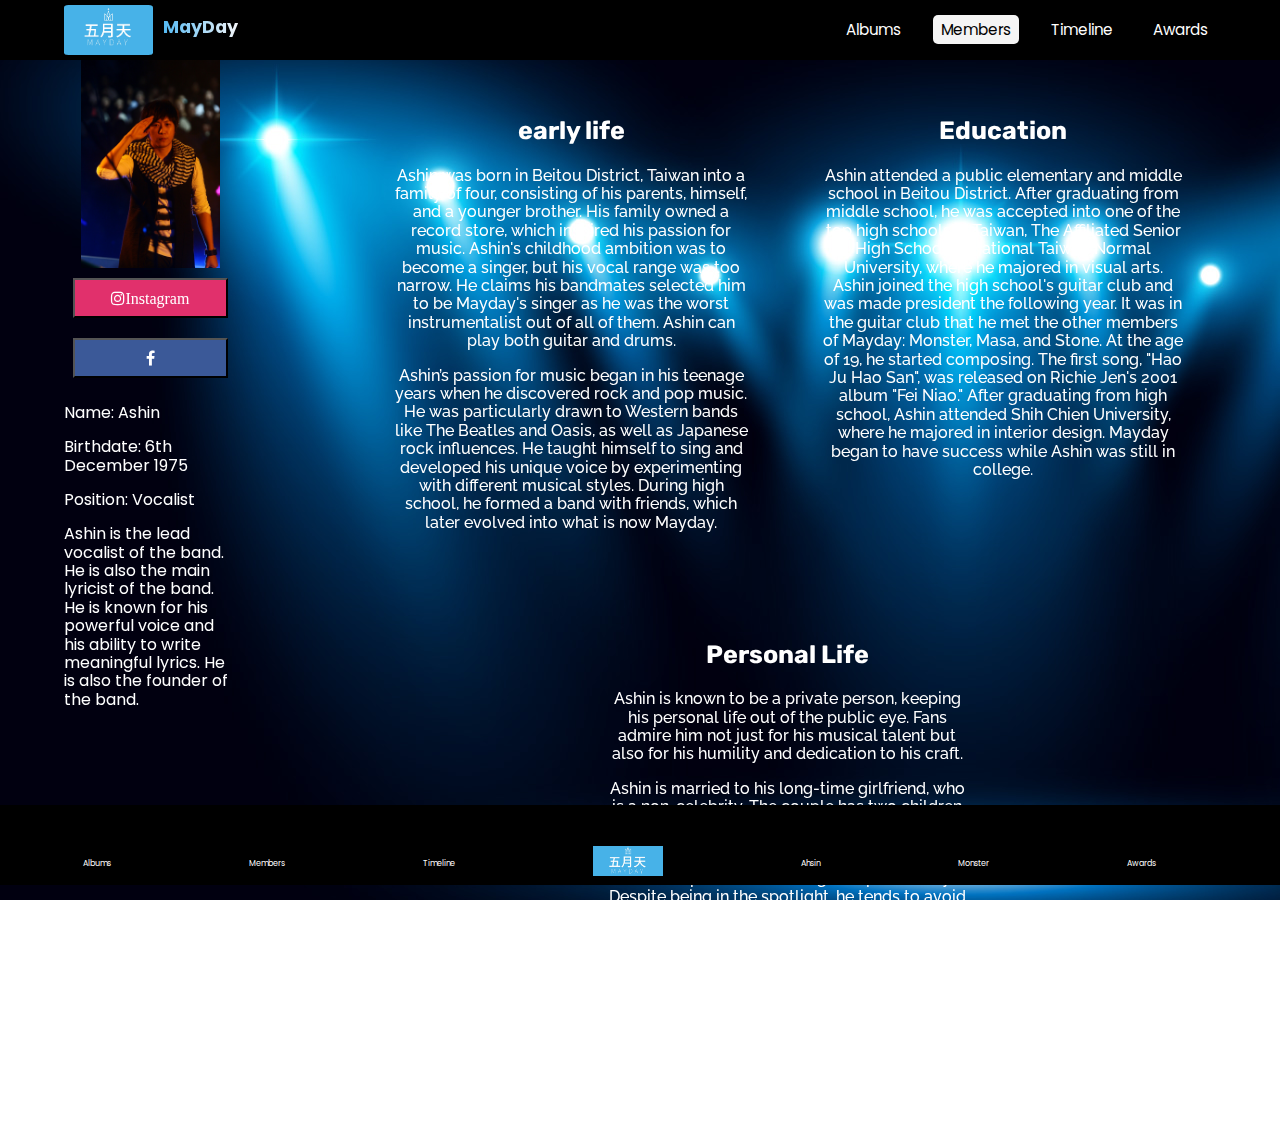
==== commit cb33195d: "Update ahsin.html" ====
--- a/ahsin.html
+++ b/ahsin.html
@@ -35,25 +35,25 @@
   
     <nav>
       <div class="logo">
-        <a href="index.html">
-        <img href="index.html" src="resources\maydaylogo.jpg" alt="logo" />
+        <a href="index.html" target="_blank">
+        <img src="resources\maydaylogo.jpg" alt="logo" />
         </a>
-        <a href="index.html">
+        <a href="index.html" target="_blank">
         <h1>MayDay</h1>
         </a>
       </div>
       <ul>
         <li>
-          <a href="#">Albums</a>
+          <a href="album.html" target="_blank">Albums</a>
         </li>
         <li>
-          <a href="#" class = "active">Members</a>
+          <a href="members.html" class = "active" target="_blank">Members</a>
         </li>
         <li>
-          <a href= "timeline.html">Timeline</a>
+          <a href= "timeline.html" target="_blank">Timeline</a>
         </li>
         <li>
-          <a href="award.html">Awards</a>
+          <a href="award.html" target="_blank">Awards</a>
         </li>
       </ul>
       <div class="hamburger">
@@ -65,16 +65,16 @@
     <div class="menubar" id = "mb-menubar">
       <ul>
         <li>
-          <a href="#">Albums</a>
+          <a href="album.html" target="_blank">Albums</a>
         </li>
         <li>
-          <a href="#">Members</a>
+          <a href="members.html" target="_blank">Members</a>
         </li>
         <li>
-          <a href="#">Timeline</a>
+          <a href="members.html" target="_blank">Timeline</a>
         </li>
         <li>
-          <a href="#">Awards</a>
+          <a href="award.html" target="_blank">Awards</a>
         </li>
       </ul>
     </div>
@@ -82,13 +82,13 @@
     <section class = "idv-section1">
         <article class = "idv-container">
             <detail>
-                <img src="resources\members\ashin.jpg" alt="Ashin" /> 
+                <img src="resources\members\Ashin.jpg" alt="Ashin" /> 
             </detail>
             <aside>
-                <center><button class = "fa fa-instagram">Instagram</button></center>
+                <center><a href = "https://www.instagram.com/ashin_ig/" target="_blank"><button class = "fa fa-instagram">Instagram</button></a></center>
             </aside>
             <aside>
-            <center><button class ="fa fa-facebook"></button></center>
+            <center><a href="https://www.facebook.com/ashin555/" target="_blank"><button class ="fa fa-facebook"></button></a></center>
             </aside>
         </article>
         <article class = "idv-container2">
@@ -148,28 +148,28 @@
     <div class="footer-content">
       <div class="footer-section-links">
         <ul>
-          <li><a href="album.html">Albums</a></li>
-          <li><a href="members.html">Members</a></li>
-          <li><a href="timeline.html">Timeline</a></li>
-          <li><a href="index.html"><img src="resources/maydaylogo.jpg"></a></li>
-          <li><a href="ahsin.html">Ahsin</a></li>
-          <li><a href="monster.html">Monster</a></li>
-          <li><a href="award.html">Awards</a></li>
+          <li><a href="album.html" target="_blank">Albums</a></li>
+          <li><a href="members.html" target="_blank">Members</a></li>
+          <li><a href="timeline.html" target="_blank">Timeline</a></li>
+          <li><a href="index.html" target="_blank"><img src="resources/maydaylogo.jpg"></a></li>
+          <li><a href="ahsin.html" target="_blank">Ahsin</a></li>
+          <li><a href="monster.html" target="_blank">Monster</a></li>
+          <li><a href="award.html" target="_blank">Awards</a></li>
         </ul>
       </div>
     </div>
     <div class="footer-content-mobile">
           <div class="footer-section-links-mobile">
             <ul id = "idx-ul1">
-              <li><a href="album.html">Albums</a></li>
-              <li><a href="members.html">Members</a></li>
-              <li><a href="timeline.html">Timeline</a></li>
-              <li><a href="index.html">HomePage</a></li>
+              <li><a href="album.html" target="_blank">Albums</a></li>
+              <li><a href="members.html" target="_blank">Members</a></li>
+              <li><a href="timeline.html" target="_blank">Timeline</a></li>
+              <li><a href="index.html" target="_blank">HomePage</a></li>
             </ul>
             <ul id = "idx-ul2">
-              <li><a href="ahsin.html">Ahsin</a></li>
-              <li><a href="monster.html">Monster</a></li>
-              <li><a href="award.html">Awards</a></li>
+              <li><a href="ahsin.html" target="_blank">Ahsin</a></li>
+              <li><a href="monster.html" target="_blank">Monster</a></li>
+              <li><a href="award.html" target="_blank">Awards</a></li>
             </ul>
           </div>
     </div>
--- a/style.css
+++ b/style.css
@@ -17,6 +17,7 @@
   backdrop-filter: blur(0px);
   background-size: cover;
   background-attachment: fixed;
+  ;
   
 }
 
@@ -32,6 +33,7 @@
   overflow: hidden;
   align-items: center;
   z-index: 1;
+  width: 100%;
   
 }
 
@@ -128,7 +130,10 @@
 }
 .active {
   left: 0;
-  box-shadow: rgba(149, 157, 165, 0.2) 0px 8px 24px;
+  color: #000000;
+  background-color: #f5f5f5;
+  position:sticky;
+  
 }
 
 .menubar ul {
@@ -141,7 +146,7 @@
 
 .menubar ul li a {
   text-decoration: none;
-  color: #ffffff;
+  color: #000000;
   font-size: 95%;
   font-weight: 400;
   padding: 5px 10px;
@@ -748,12 +753,12 @@
 
 .aw-flex-container {
   
-  overflow-x: hidden;
+  overflow-x: auto;
   overflow-y: hidden;
   white-space: nowrap;
-  display: inline-flex;
-  transform: translateZ(0);
-  position: static;
+  display:inline-flex;
+  
+  position: relative;
   
   }
 
@@ -791,22 +796,7 @@
   
 }
 
-#aw-nav{
-  padding: 5px 5%;
-  display: flex;
-  background: #000;
-  width: 100%;
-  justify-content: space-between;
-  position: fixed;
-  top: 0;
-  overflow:visible;
-  
-  align-items: center;
-  box-shadow: rgba(50, 50, 93, 0.25) 0px 2px 5px -1px,
-    rgba(0, 0, 0, 0.3) 0px 1px 3px -1px;
-  z-index: 1;
-
-}
+
 
 @media (max-width: 576px) {
   .aw-section h1{
